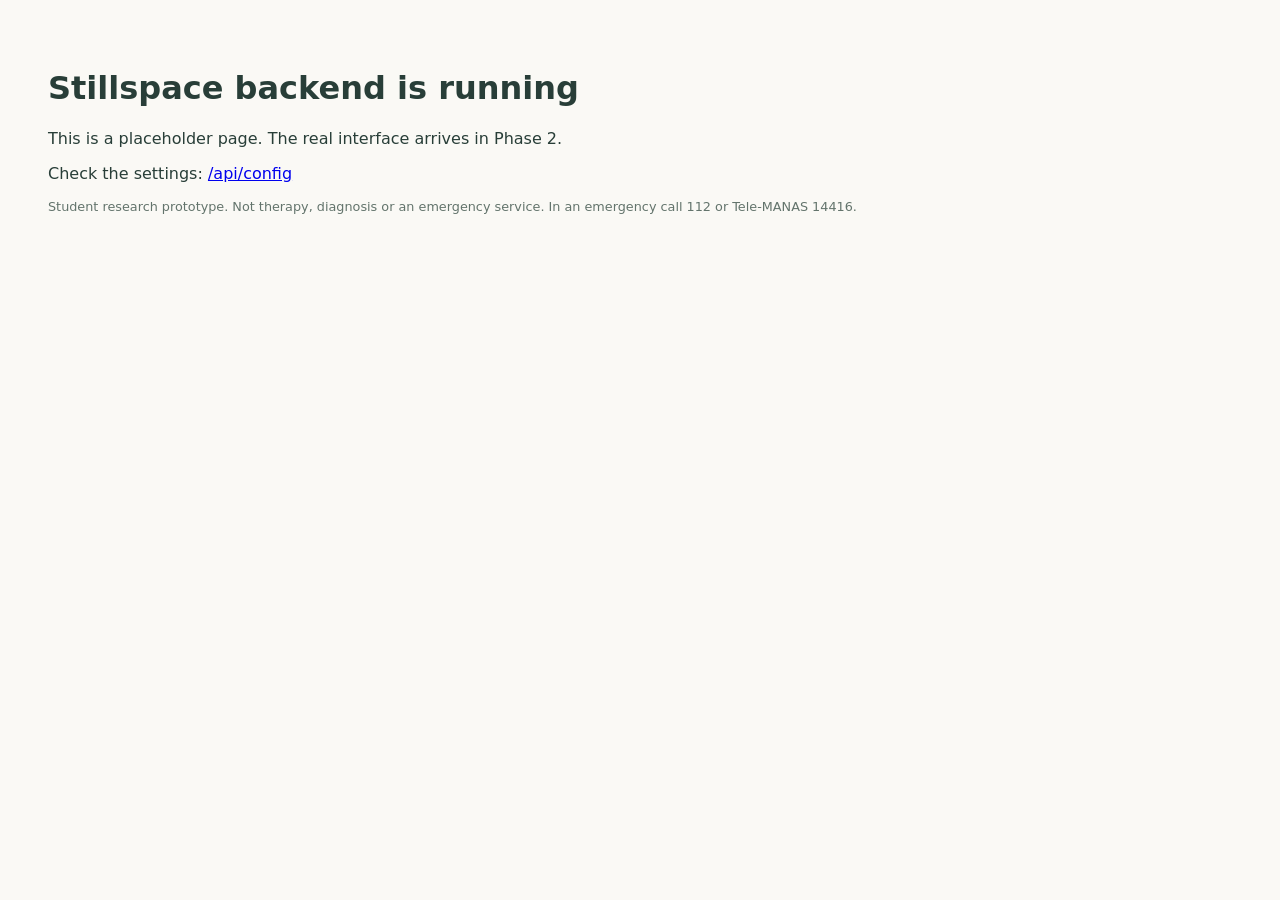
==== frontend/index.html @ 288b9c94 "Phase 1: skeleton, config and /api/config Co-Authored-By: Claude Opus 5.5 <noreply@anthropic.com> Cl" ====
<!doctype html>
<!-- Temporary Phase 1 placeholder. Replaced by the ported mockup in Phase 2. -->
<html lang="en">
<head>
  <meta charset="utf-8">
  <meta name="viewport" content="width=device-width,initial-scale=1">
  <title>Stillspace</title>
</head>
<body style="font-family:system-ui,sans-serif;background:#faf9f5;color:#283e38;padding:40px">
  <h1>Stillspace backend is running</h1>
  <p>This is a placeholder page. The real interface arrives in Phase 2.</p>
  <p>Check the settings: <a href="/api/config">/api/config</a></p>
  <p style="font-size:.8rem;color:#63746c">Student research prototype. Not therapy, diagnosis or an emergency service. In an emergency call 112 or Tele-MANAS 14416.</p>
</body>
</html>
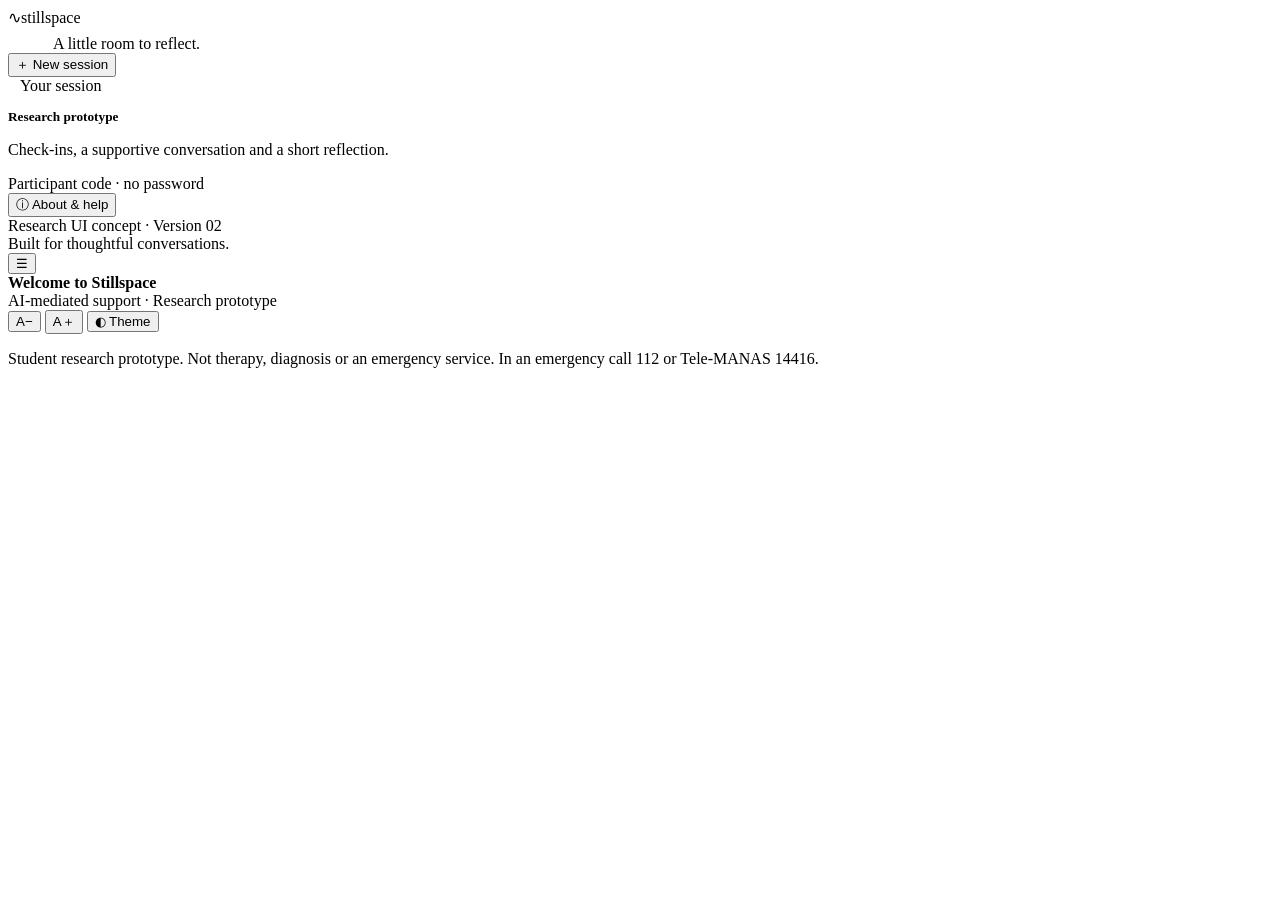
==== commit 2b5d10b4: "Phase 2: port mockup frontend; log classifier, safety and model decisions Co-Authored-By: Claude Opu" ====
--- a/frontend/index.html
+++ b/frontend/index.html
@@ -1,15 +1,73 @@
 <!doctype html>
-<!-- Temporary Phase 1 placeholder. Replaced by the ported mockup in Phase 2. -->
+<!--
+  Stillspace frontend markup, from the mentor's mockup (docs/mockup/Stillspace-2.html).
+  The layout is unchanged. Edits (spec sections 12 and 16):
+    - CSS and JS moved to /static/styles.css and /static/app.js
+    - sidebar box and About dialog reworded to describe storage and AI use accurately
+    - #view is now a div inside .center so the footer disclaimer can sit under every step
+-->
 <html lang="en">
 <head>
   <meta charset="utf-8">
   <meta name="viewport" content="width=device-width,initial-scale=1">
-  <title>Stillspace</title>
+  <title>Stillspace · Support research prototype</title>
+  <link rel="stylesheet" href="/static/styles.css">
 </head>
-<body style="font-family:system-ui,sans-serif;background:#faf9f5;color:#283e38;padding:40px">
-  <h1>Stillspace backend is running</h1>
-  <p>This is a placeholder page. The real interface arrives in Phase 2.</p>
-  <p>Check the settings: <a href="/api/config">/api/config</a></p>
-  <p style="font-size:.8rem;color:#63746c">Student research prototype. Not therapy, diagnosis or an emergency service. In an emergency call 112 or Tele-MANAS 14416.</p>
+<body>
+<div class="shell" id="shell">
+  <aside class="sidebar">
+    <div>
+      <div class="brand"><span class="logo">∿</span>stillspace</div>
+      <div class="sub" style="margin:8px 0 0 45px">A little room to reflect.</div>
+    </div>
+    <button id="newSession">＋ New session</button>
+    <div>
+      <div class="caption" style="margin:0 12px 12px">Your session</div>
+      <nav id="nav"></nav>
+    </div>
+    <div class="sessionbox">
+      <span class="dot"></span><strong style="font-size:.83rem">Research prototype</strong>
+      <p class="sub">Check-ins, a supportive conversation and a short reflection.</p>
+      <span class="tag">Participant code · no password</span>
+    </div>
+    <footer>
+      <button data-help>ⓘ About &amp; help</button>
+      <div class="tiny">Research UI concept · Version 02<br>Built for thoughtful conversations.</div>
+    </footer>
+  </aside>
+  <main>
+    <header class="top">
+      <div class="row">
+        <button class="mobilemenu" aria-label="Toggle navigation" id="menu">☰</button>
+        <div><strong id="pagetitle">Welcome to Stillspace</strong><div class="sub">AI-mediated support · Research prototype</div></div>
+      </div>
+      <div class="tools">
+        <button class="fontdown" id="smaller" aria-label="Decrease text size">A−</button>
+        <button id="larger" aria-label="Increase text size">A＋</button>
+        <button id="theme" aria-label="Toggle dark mode">◐ Theme</button>
+      </div>
+    </header>
+    <div class="workspace">
+      <section class="center">
+        <div id="view"></div>
+        <p class="tiny disclaimer">Student research prototype. Not therapy, diagnosis or an emergency service. In an emergency call 112 or Tele-MANAS 14416.</p>
+      </section>
+      <aside class="rail" id="rail"></aside>
+    </div>
+  </main>
+</div>
+
+<dialog id="help" class="helpdialog">
+  <div class="eyebrow">About Stillspace</div>
+  <h2>A student research prototype.</h2>
+  <p>Stillspace offers optional check-ins, a conversation with different support styles, and a short reflection. Replies are generated by an AI model, or by built-in mock replies when the app runs in mock mode. The support style used for each reply is shown in the side panel.</p>
+  <p class="sub">Your answers and messages are saved on this computer for the research project, linked to your participant code rather than your name. To generate replies, chat text is sent to the AI provider (in mock mode it never leaves this computer).</p>
+  <p class="sub">The PHQ-9 total is shown only as a screening result, not a diagnosis. Item 9 can trigger a follow-up notice on its own. No clinical risk level is calculated. Additional questions never change the PHQ-9 score.</p>
+  <p class="sub">This is not therapy, diagnosis or an emergency service. In an emergency call 112 or Tele-MANAS 14416 (free, 24x7), or reach out to someone you trust.</p>
+  <button class="primary" id="closeHelp">Got it</button>
+</dialog>
+<div id="status" role="status" aria-live="polite"></div>
+
+<script src="/static/app.js"></script>
 </body>
 </html>
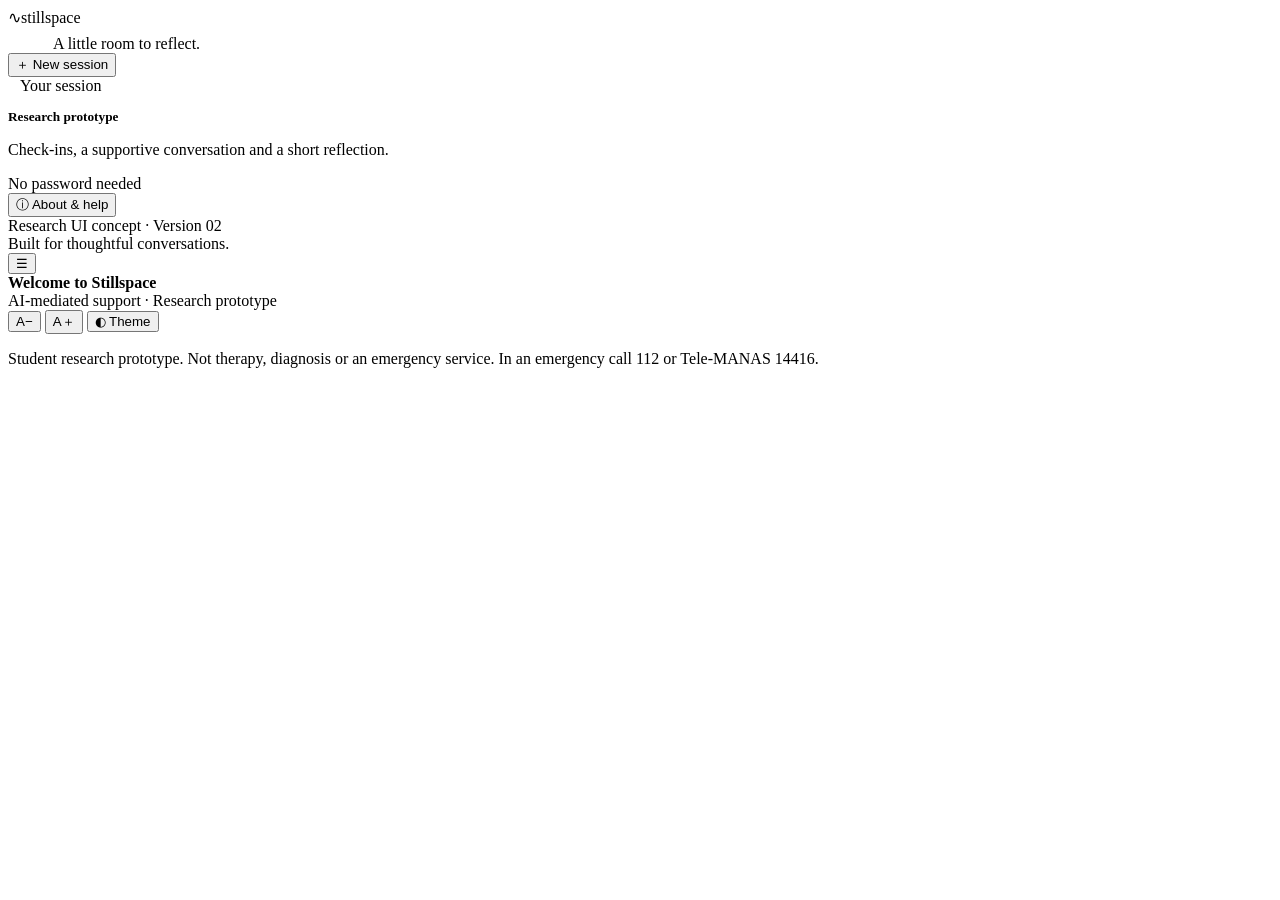
==== commit 91b1080f: "Phase 2: keep sidebar tag on one line; record automated verification Co-Authored-By: Claude Opus 5.5" ====
--- a/frontend/index.html
+++ b/frontend/index.html
@@ -28,7 +28,7 @@
     <div class="sessionbox">
       <span class="dot"></span><strong style="font-size:.83rem">Research prototype</strong>
       <p class="sub">Check-ins, a supportive conversation and a short reflection.</p>
-      <span class="tag">Participant code · no password</span>
+      <span class="tag">No password needed</span>
     </div>
     <footer>
       <button data-help>ⓘ About &amp; help</button>
